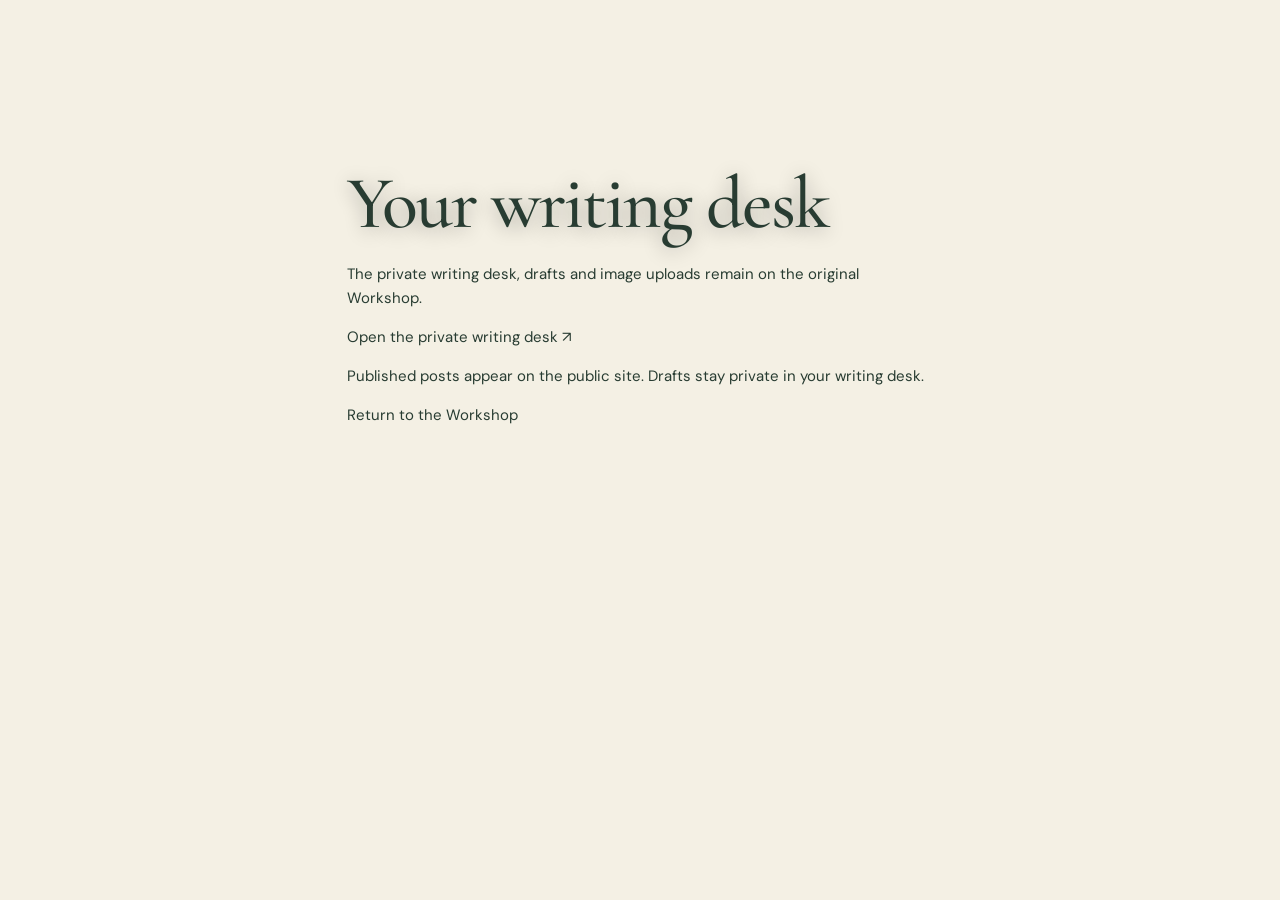
==== editor/index.html @ 665b2588 "Restore Workshop gallery and public reader without archived posts" ====
<!doctype html><html lang="en"><meta charset="utf-8"><meta name="viewport" content="width=device-width,initial-scale=1"><title>Writing desk — Benson's Workshop</title><link rel="stylesheet" href="../style.css"><main style="max-width:650px;margin:15vh auto;padding:2rem"><h1>Your writing desk</h1><p>The private writing desk, drafts and image uploads remain on the original Workshop.</p><p><a href="https://bensons-workshop.bensonlee5.chatgpt.site/editor">Open the private writing desk ↗</a></p><p>Published posts appear on the public site. Drafts stay private in your writing desk.</p><p><a href="../">Return to the Workshop</a></p></main></html>
---- style.css ----
@import url('https://fonts.googleapis.com/css2?family=Cormorant+Garamond:ital,wght@0,400;0,500;0,600;1,400;1,500&family=DM+Sans:wght@400;450;500;550;600;650;700&display=swap');
:root{--ink:#171b18;--paper:#ece6d7;--muted:#a8ae9e;--gold:#d6b77a;--line:rgba(210,193,153,.2);--serif:'Cormorant Garamond',Georgia,serif;--sans:'DM Sans',Arial,sans-serif}*{box-sizing:border-box}html{scroll-behavior:smooth;scroll-padding-top:90px}body{margin:0;background:var(--ink);color:var(--paper);font:15px/1.6 var(--sans)}body.modal-open{overflow:hidden}button,a{-webkit-tap-highlight-color:transparent}a{color:inherit;text-decoration:none}button{font:inherit;color:inherit;cursor:pointer}button:focus-visible,a:focus-visible{outline:2px solid var(--gold);outline-offset:6px}button{border:0}svg{display:block}::selection{background:#c8a568;color:#171b18}.skip{position:fixed;left:20px;top:-100px;z-index:100;background:var(--paper);color:var(--ink);padding:12px}.skip:focus{top:10px}.site-header{height:94px;padding:0 5%;display:flex;align-items:center;justify-content:space-between;border-bottom:1px solid var(--line);background:#171b18;position:relative;z-index:10}.wordmark{display:flex;gap:15px;align-items:center;font-size:14px;letter-spacing:2.5px;line-height:1.4}.wordmark small{display:block;font-size:8px;color:var(--gold);letter-spacing:3.5px;margin-top:4px}.brand-star{font:44px var(--serif);color:var(--gold)}nav{display:flex;gap:32px;align-items:center;font-size:12px}nav a:not(.github-link),.text-button{transition:color .2s}.text-button{padding:0;background:none;font-size:12px}nav a:hover,.text-button:hover{color:var(--gold)}nav a span{color:var(--gold);margin-left:8px}.github-link svg{width:20px;height:20px}.github-link{padding-left:25px;border-left:1px solid var(--line)}.room-section{height:calc(100svh - 94px);min-height:650px;max-height:1050px;position:relative;overflow:hidden;background:#2e2d23;isolation:isolate}.room-world{position:absolute;inset:-2.5%;transform:translate3d(var(--mx,0px),var(--my,0px),0) scale(1.035);transition:transform 1s cubic-bezier(.22,.61,.36,1);will-change:transform}.room-world.zoom-sky{transform:scale(1.38) translate(12%,3%)}.room-world.zoom-bench{transform:scale(1.38) translate(0%,-4%)}.room-world.zoom-cabinet{transform:scale(1.38) translate(-12%,2%)}.room-world.zoom-journal{transform:scale(1.38) translate(-7%,-8%)}.room-art{position:absolute;inset:0;background:radial-gradient(ellipse at 70% 45%,#937349 0%,#504938 35%,#23291f 85%);background-image:url('workshop.webp');background-position:center 55%;background-size:cover}.room-shade{position:absolute;inset:0;pointer-events:none;background:linear-gradient(90deg,rgba(11,18,16,.76),transparent 59%),linear-gradient(0deg,rgba(11,18,16,.95),transparent 27%,transparent 65%,rgba(11,18,16,.2));z-index:1}.room-light{position:absolute;inset:0;background:radial-gradient(ellipse at 67% 42%,#ffbf481e,transparent 45%);mix-blend-mode:screen;animation:candle 5s ease-in-out infinite}.intro{position:absolute;top:7%;left:6%;z-index:2;max-width:470px;pointer-events:none}.eyebrow{font-size:9px;font-weight:600;letter-spacing:2.7px;color:var(--gold);margin:0 0 20px}.intro .eyebrow{display:flex;align-items:center;gap:12px}.eyebrow span:not(.un){width:21px;height:1px;background:var(--gold)}h1,h2,h3,p{margin-top:0}h1{font:500 clamp(48px,5.8vw,88px)/.97 var(--serif);letter-spacing:-2px;margin-bottom:23px;text-shadow:0 3px 20px #0005}em{font-weight:400;color:#e1c790}h1 em{font-weight:400}.intro-copy{max-width:290px;font-size:12px;line-height:1.9;color:#d0cfbe}.hotspots{position:absolute;inset:0;z-index:3;pointer-events:none}.hotspot{position:absolute;display:flex;align-items:center;gap:12px;background:none;text-align:left;padding:10px;pointer-events:auto;filter:drop-shadow(0 2px 12px #0009);transition:transform .3s}.hotspot:hover{transform:translateY(-5px)}.beacon{display:grid;place-items:center;width:38px;height:38px;flex:none;border:1px solid #d6b77ab0;border-radius:50%;color:#ffdf99;background:#28362bbb;font-size:21px;box-shadow:0 0 0 7px #d6b77a0f;animation:beacon 4s ease-in-out infinite;backdrop-filter:blur(8px)}.hotspot-label{background:#16221bdb;border:1px solid #d6b77a55;backdrop-filter:blur(12px);padding:10px 14px;font:500 20px/1.2 var(--serif);white-space:nowrap;box-shadow:0 6px 25px #0003}.hotspot-label small{font:500 7px var(--sans);letter-spacing:1.8px;display:block;color:#d6b77a;margin-bottom:5px}.hotspot-label b{font:13px var(--sans);margin-left:15px;color:var(--gold)}.sky{top:48%;left:12%}.bench{top:68%;left:39%}.cabinet{top:36%;right:6%}.book{top:78%;right:6%}.cabinet .beacon{animation-delay:1s}.bench .beacon{animation-delay:2s}.book .beacon{animation-delay:3s}.room-bottom{position:absolute;bottom:25px;left:6%;right:6%;z-index:4;display:flex;justify-content:space-between;align-items:center;font-size:10px;color:#d5d4c4;letter-spacing:.4px}.hint-dot{display:inline-block;height:5px;width:5px;background:#c8c9a6;border-radius:100%;margin-right:8px;box-shadow:0 0 6px #fff8}.room-controls{display:flex;align-items:center;gap:22px}.room-controls a span{margin-left:16px;color:var(--gold)}#motion-toggle{background:none;color:inherit;font-size:10px;padding:10px}#motion-toggle span{margin-right:6px}.tiny-divider{height:16px;width:1px;background:var(--line)}.coordinates{position:absolute;bottom:83px;left:6%;z-index:2;color:#d7cdbd66;font:8px/1.8 var(--sans);letter-spacing:2px}.dust{position:absolute;inset:0;overflow:hidden}.dust i{position:absolute;width:3px;height:3px;background:#ffe5ad;border-radius:50%;opacity:0;animation:drift 12s linear infinite;left:20%;top:70%}.dust i:nth-child(2){left:40%;top:40%;animation-delay:2s}.dust i:nth-child(3){left:55%;top:80%;animation-delay:5s}.dust i:nth-child(4){left:75%;top:60%;animation-delay:3s}.dust i:nth-child(5){left:62%;top:40%;animation-delay:8s}.dust i:nth-child(6){left:30%;top:90%;animation-delay:1s}.dust i:nth-child(7){left:82%;top:75%;animation-delay:9s}.dust i:nth-child(8){left:12%;top:35%;animation-delay:7s}.dust i:nth-child(9){left:45%;top:60%;animation-delay:10s}.dust i:nth-child(10){left:90%;top:35%;animation-delay:4s}@keyframes drift{0%{opacity:0;transform:translate(0,0)}20%,60%{opacity:.5}100%{opacity:0;transform:translate(45px,-170px)}}@keyframes beacon{50%{box-shadow:0 0 0 10px #d6b77a04,0 0 20px #d6b77a22}}@keyframes candle{50%{opacity:.5}}.page-section{padding:95px 7%;scroll-margin-top:0}.section-head{display:flex;justify-content:space-between;align-items:flex-end;margin-bottom:38px}.section-head h2{font:500 49px/1.1 var(--serif);margin:0}.section-head h2 span{color:var(--gold)}.section-head p:last-child{font-size:12px;color:var(--muted);margin:0;line-height:1.8}.section-head .eyebrow{margin-bottom:15px}.project-grid{display:grid;grid-template-columns:repeat(3,minmax(0,1fr));gap:20px}.project-card{background:#20271f;border:1px solid var(--line);position:relative;overflow:hidden;transition:transform .3s,border-color .3s}.project-card:hover{transform:translateY(-5px);border-color:#d6b77a88}.project-card button{display:block;width:100%;text-align:left;background:none;padding:0}.artifact{height:196px;position:relative;overflow:hidden;display:grid;place-items:center;background:radial-gradient(ellipse at 50% 65%,#53694b44,transparent 65%)}.artifact svg{width:155px;height:155px;color:var(--gold);transition:transform .7s}.project-card:hover .artifact svg{transform:rotate(-5deg) scale(1.06)}.artifact::after{content:'';position:absolute;inset:13px;border:1px solid #cfb77a0d}.artifact-num{position:absolute;top:23px;left:25px;font:10px var(--serif);color:#c8b67b80}.artifact-kind{position:absolute;bottom:17px;right:23px;font-size:7px;letter-spacing:2px;color:#c8b67b77}.card-copy{padding:25px 27px 28px;border-top:1px solid var(--line)}.card-copy .category{font-size:8px;letter-spacing:2px;color:var(--gold);text-transform:uppercase}.card-copy h3{font:500 30px var(--serif);margin:8px 0 10px;display:flex;justify-content:space-between;align-items:center}.card-copy h3 span{font:16px var(--sans);color:var(--gold)}.card-copy p{font-size:12px;line-height:1.8;color:#b7bdac;min-height:64px;margin-bottom:20px}.card-meta{display:flex;align-items:center;gap:8px;font-size:9px;color:#899684}.card-meta i{width:5px;height:5px;border-radius:50%;background:var(--gold)}.journal-section{display:grid;grid-template-columns:1fr 1.5fr;gap:9%;background:#e9e3d4;color:#2b3026;position:relative}.journal-section .eyebrow{color:#827048}.journal-intro h2{font:500 65px/.95 var(--serif);letter-spacing:-1px;margin-bottom:28px}.journal-intro h2 em{color:#7b6542}.journal-intro p:not(.eyebrow){font-size:12px;line-height:1.9;color:#747463}.journal-flourish{font:65px var(--serif);color:#a48a59}.note-row{display:grid;grid-template-columns:38px 1fr 20px;gap:16px;padding:25px 0 28px;border-top:1px solid #786b4833;text-align:left;background:none;width:100%;color:#2b3026}.note-row:last-child{border-bottom:1px solid #786b4833}.note-row:hover h3{color:#9a7437}.note-index{font:italic 22px var(--serif);color:#948567}.note-category{display:block;font-size:8px;letter-spacing:1.8px;text-transform:uppercase;color:#82704d;margin-bottom:10px}.note-row h3{font:500 30px/1.05 var(--serif);margin:0 0 10px;transition:color .2s}.note-row p{font-size:11px;line-height:1.8;color:#777764;margin:0}.note-arrow{color:#80704c;font-size:18px}footer{padding:35px 7%;display:flex;align-items:center;gap:35px;font-size:10px;color:var(--muted)}.footer-brand{font:25px var(--serif);color:var(--paper)}.footer-brand span{color:var(--gold);padding-left:15px}footer p{flex:1;margin:0}.back-top{border:1px solid var(--line);width:35px;height:35px;display:grid;place-items:center;color:var(--gold)}dialog{width:min(820px,calc(100% - 40px));max-height:88svh;padding:0;border:1px solid #b7996266;background:#e9e3d4;color:#293125;box-shadow:0 30px 150px #000a;overflow:auto;overscroll-behavior:contain}dialog::backdrop{background:#0a140ec9;backdrop-filter:blur(8px)}dialog[open]{animation:enter .5s cubic-bezier(.2,.7,.1,1)}@keyframes enter{from{opacity:0;transform:translateY(25px) scale(.97)}to{opacity:1;transform:none}}.dialog-top{position:sticky;top:0;z-index:1;background:#e9e3d4;display:flex;justify-content:space-between;align-items:center;padding:22px 35px;border-bottom:1px solid #82734c33}.dialog-top .eyebrow{margin:0;color:#80704a;font-size:8px}.dialog-top button{width:36px;height:36px;background:transparent;border:1px solid #8a795644;font-size:16px}.dialog-top button:hover{background:#d8ccb5}#dialog-body{padding:38px 48px 48px}#dialog-title{font:500 52px/1.05 var(--serif);margin:0 0 24px;letter-spacing:-.5px}.dialog-intro{font-size:14px;color:#646856;line-height:1.9;margin-bottom:28px}.dialog-project{padding:24px 0;border-top:1px solid #82734c33}.dialog-project h3{font:500 31px var(--serif);margin-bottom:8px}.dialog-project p{font-size:13px;line-height:1.8;color:#656b5b;margin-bottom:18px}.link-row{display:flex;gap:10px;flex-wrap:wrap}.source-link{display:inline-flex;align-items:center;gap:18px;background:#273e31;color:#e7e3cf;padding:11px 18px;font-size:10px}.source-link.secondary{background:transparent;border:1px solid #8a795666;color:#384432}.source-link:hover{background:#40533b;color:#fff}.article-copy h3{font:600 27px var(--serif);margin:30px 0 12px}.article-copy p,.article-copy li{font-size:14px;line-height:1.9;color:#56604e}.article-copy ul{padding-left:20px}.article-source{font-size:10px;color:#7d765f;border-top:1px solid #82734c33;padding-top:20px;margin-top:30px}.article-source a{text-decoration:underline;text-underline-offset:3px}.mini-note{background:none;border:0;border-top:1px solid #82734c33;padding:22px 0;text-align:left;display:block;width:100%;font:500 28px var(--serif)}.mini-note small{display:block;font:9px var(--sans);letter-spacing:1px;color:#827048;margin-bottom:8px}.motion-paused *, .motion-paused *::before,.motion-paused *::after{animation-play-state:paused!important}.motion-paused .room-world{transform:none;transition:none}.motion-paused{scroll-behavior:auto}@media(min-width:1500px){.intro{top:10%}.room-art{background-position:center 55%}}@media(max-width:1000px){.project-grid{grid-template-columns:repeat(2,minmax(0,1fr))}.hotspot-label{font-size:17px;padding:9px 11px}.hotspot-label small{font-size:6px;letter-spacing:1.4px}.sky{left:5%;top:52%}.bench{left:31%;top:73%}.cabinet{right:3%;top:40%}.book{right:3%;top:85%}.room-section{min-height:710px}.room-bottom{bottom:17px}.coordinates{bottom:95px}.room-hint{font-size:9px}.intro{top:8%}h1{font-size:65px}.journal-section{gap:6%}.journal-intro h2{font-size:57px}}@media(max-width:640px){html{scroll-padding-top:25px}.site-header{height:78px;padding:0 6%}.wordmark{font-size:11px;letter-spacing:1.8px;gap:9px}.brand-star{font-size:31px}.wordmark small{font-size:6px;letter-spacing:2.3px}.site-header nav{gap:18px;font-size:10px}.site-header nav a:first-child{display:none}.site-header nav .text-button{font-size:10px}.github-link{padding-left:0;border:0}.github-link svg{width:17px;height:17px}.room-section{height:calc(100svh - 78px);min-height:690px;max-height:900px}.room-art{background-size:auto 105%;background-position:54% 65%}.room-shade{background:linear-gradient(180deg,#0c171588,transparent 55%,#0c1715 100%),linear-gradient(90deg,#0c171555,transparent)}.intro{left:7%;top:6%;right:7%}h1{font-size:57px;letter-spacing:-1.8px;margin-bottom:18px}.intro .eyebrow{font-size:7px;letter-spacing:2px;margin-bottom:17px}.intro-copy{font-size:11px;max-width:240px;line-height:1.8}.sky{top:43%;left:5%}.bench{top:64%;left:4%}.cabinet{top:53%;right:3%}.book{top:76%;right:3%}.beacon{width:31px;height:31px;font-size:18px}.hotspot{gap:9px;padding:9px}.hotspot-label{font-size:18px;padding:10px 12px;max-width:250px}.hotspot-label small{font-size:6px}.hotspot-label b{margin-left:8px}.room-bottom{left:7%;right:7%;bottom:15px;align-items:flex-start;gap:12px;flex-direction:column}.room-controls{justify-content:space-between;width:100%;gap:12px}.room-controls a{font-size:9px}.room-hint{font-size:8px}.coordinates{display:none}.page-section{padding:58px 7%}.section-head{display:block;margin-bottom:28px}.section-head h2{font-size:40px}.section-head p:last-child{margin-top:18px;font-size:11px}.section-head p:last-child br{display:none}.project-grid{grid-template-columns:1fr;gap:16px}.project-card button{display:grid;grid-template-columns:32% 68%;height:100%}.artifact{height:100%;min-height:185px}.artifact svg{width:96px;height:96px}.artifact-num{top:16px;left:15px}.artifact-kind{display:none}.card-copy{padding:24px 18px;border-top:0;border-left:1px solid var(--line)}.card-copy h3{font-size:26px}.card-copy p{font-size:11px;min-height:0;margin-bottom:13px}.card-copy .category{font-size:6px;letter-spacing:1.3px}.journal-section{grid-template-columns:1fr;gap:20px}.journal-intro h2{font-size:49px}.journal-intro h2 br{display:none}.journal-flourish{display:none}.journal-intro p:not(.eyebrow){font-size:11px}.note-row{grid-template-columns:25px 1fr 18px;gap:9px;padding:24px 0}.note-row h3{font-size:28px}footer{padding:30px 7%;gap:18px;flex-wrap:wrap}.footer-brand{font-size:23px}footer p{display:none}footer>a:nth-last-child(2){margin-left:auto;font-size:9px}.back-top{display:none}dialog{width:calc(100% - 20px);max-height:92svh}.dialog-top{padding:14px 22px}#dialog-body{padding:30px 25px 35px}#dialog-title{font-size:42px}.dialog-intro{font-size:13px}.article-copy p,.article-copy li{font-size:13px}}@media(prefers-reduced-motion:reduce){html{scroll-behavior:auto}*,*::before,*::after{animation:none!important;transition:none!important}.room-world{transform:none!important}}
.all-link{display:flex;height:100%;min-height:350px;flex-direction:column;padding:30px;background:radial-gradient(ellipse at 70% 20%,#64724b20,transparent 70%)}.all-star{font:62px var(--serif);color:var(--gold);margin:5px 0 12px}.all-link h3{font:500 35px/1.05 var(--serif);margin-bottom:18px}.all-link p{font-size:11px;color:var(--muted)}.all-link .eyebrow{font-size:7px;letter-spacing:2px}.all-cta{font-size:10px;color:var(--gold);margin-top:auto;padding-top:15px}.all-cta b{float:right;font-size:16px}.tech-tags{display:flex;flex-wrap:wrap;gap:7px;margin:0 0 25px}.tech-tags span{font-size:9px;border:1px solid #8a795655;padding:5px 9px;color:#6d715d}.project-caveat{font-size:10px!important;margin-top:22px!important;margin-bottom:0!important;color:#777b6a!important}#dialog-body>.dialog-project{border-top:0;padding-top:0}@media(max-width:640px){.all-link{min-height:220px;padding:25px}.all-star{position:absolute;right:30px;top:35px;font-size:95px;opacity:.45}.all-link h3{font-size:32px}.all-link .eyebrow{margin-bottom:23px}.all-link p{margin-bottom:12px}}
@media(max-width:640px){.room-world.zoom-sky .room-art{background-position:12% 65%}.room-world.zoom-cabinet .room-art,.room-world.zoom-journal .room-art{background-position:90% 65%}.room-art{transition:background-position 1s ease}.room-world.zoom-sky,.room-world.zoom-cabinet,.room-world.zoom-journal{transform:scale(1.08)}}
.room-section{touch-action:pan-y;cursor:grab}.room-section.dragging{cursor:grabbing}.room-world{transition:none!important;will-change:transform}.room-art{background-size:100% 100%!important;background-position:center!important}.room-world.zoom-sky,.room-world.zoom-bench,.room-world.zoom-cabinet,.room-world.zoom-journal{transition:filter .4s!important}.hotspot{transition:opacity .3s;cursor:pointer}.hotspot-label{max-width:270px}.view-controls{position:absolute;left:50%;bottom:75px;transform:translateX(-50%);z-index:4;display:flex;align-items:center;background:#16221bcf;backdrop-filter:blur(8px);border:1px solid #d6b77a66}.view-controls button{background:transparent;font-size:10px;padding:10px 14px;color:#e7d1a7}.view-controls button:first-child,.view-controls button:last-child{font-size:17px}.view-controls #room-reset{min-width:135px;border-inline:1px solid #d6b77a33}.orbit-instrument{position:absolute;left:14.5%;top:38%;width:116px;height:116px;transform:translate(-50%,-50%);opacity:.45;pointer-events:none}.orbit-instrument span{position:absolute;inset:0;border:1px solid #edc27688;border-radius:50%;transform:rotate(-25deg) scaleX(.5);animation:orbit 12s linear infinite}.orbit-instrument span:nth-child(2){animation-delay:-4s;transform:scaleY(.4)}.orbit-instrument span:nth-child(3){animation-delay:-8s}.room-world[data-hover="sky"] .orbit-instrument{opacity:1;filter:drop-shadow(0 0 10px #f2c168)}.lantern-glow{position:absolute;left:67%;top:27%;width:140px;height:160px;background:radial-gradient(ellipse,#ffce783b,transparent 65%);animation:candle 3s infinite;pointer-events:none}@keyframes orbit{to{transform:rotate(335deg) scaleX(.5)}}.room-world[data-hover="bench"] .room-light{opacity:1;filter:brightness(1.5)}.journal-load-error{font-size:11px;color:#8a7551}.blog-prose{font:17px/1.85 Georgia,serif}.blog-prose img{max-width:100%;height:auto}.blog-prose .post-cover{width:100%;aspect-ratio:16/9;object-fit:cover;margin-bottom:25px}.blog-prose h2:not(#dialog-title){font:500 34px var(--serif)}.blog-prose h3{font:500 29px var(--serif)}.blog-prose blockquote{border-left:3px solid #a68b57;margin-left:0;padding-left:20px;color:#68745c}.blog-prose pre{padding:20px;background:#dddccf;overflow-x:auto;font-size:12px}.blog-prose a{text-decoration:underline;color:#35614b}.post-date{font:10px var(--sans);color:#82704a;text-transform:uppercase;letter-spacing:1px}.writing-link{color:var(--gold)}@media(max-width:640px){.intro{pointer-events:none;top:4%}.intro-copy{font-size:10px;max-width:200px}h1{font-size:48px}.view-controls{bottom:94px}.coordinates{display:none}.hotspot-label{font-size:16px;max-width:220px}.hotspot-label small{font-size:6px}.site-header nav{gap:12px}.site-header nav .text-button{display:none}.site-header .writing-link{font-size:9px}.room-shade{pointer-events:none}.blog-prose{font-size:15px}}
.motion-paused .room-world{transform:translate(calc(-50% + var(--scene-pan,0px)),-50%)!important}@media(prefers-reduced-motion:reduce){.room-world{transform:translate(calc(-50% + var(--scene-pan,0px)),-50%)!important}}
/* Selected art direction: luminous surreal garden. */
:root{--ink:#f4f0e4;--paper:#283c32;--muted:#6d7764;--gold:#8c693c;--line:rgba(78,99,70,.22)}
body{background:#f4f0e4;color:#283c32}.site-header{background:#f4f0e4;border-bottom:1px solid #536b4930}.wordmark small,.brand-star{color:#817044}.site-header nav{color:#455644}.site-header nav a:hover{color:#986b38}.github-link{border-color:#536b4930}.room-section{background:#f0e5cb}.room-shade{background:linear-gradient(90deg,#f9f4e5db 0%,#f9f4e57a 20%,transparent 45%),linear-gradient(0deg,#f4f0e4f5,transparent 20%,transparent 85%,#f4f0e428)}.intro{top:6%;max-width:450px}.intro .eyebrow{color:#685e37;font-weight:700}.intro h1{font-size:clamp(48px,5.1vw,76px);color:#294235;text-shadow:0 2px 15px #fff9}.intro h1 em{color:#73648a}.intro-copy{color:#344b3d;text-shadow:0 1px 8px #fff9;font-weight:500;max-width:265px}.hotspot-label{background:#fff9e9ed;border:1px solid #76916cac;color:#2d4b38;box-shadow:0 4px 15px #5d6d4828}.hotspot-label small{color:#796338}.hotspot-label b{color:#6d8065}.beacon{background:#f7f1e8e6;border-color:#8d9874;color:#6e5a37;box-shadow:0 0 0 7px #f9f6e53a}.hotspot{filter:drop-shadow(0 2px 7px #31482a20)}.view-controls{background:#faf6e8e8;border:1px solid #6d835c70;box-shadow:0 4px 20px #55674220}.view-controls button{color:#38553d}.view-controls #room-reset{border-color:#6d835c40}.room-bottom{color:#354b38}.hint-dot{background:#657b51;box-shadow:0 0 5px #eff5d4}.coordinates{color:#49624390}.room-controls a span{color:#566c44}.tiny-divider{background:#6d835c50}.room-light{background:radial-gradient(ellipse at 42% 35%,#ffefb145,transparent 50%);mix-blend-mode:soft-light}.lantern-glow{left:36%;top:27%;background:radial-gradient(ellipse,#fff3cb62,transparent 65%)}.orbit-instrument{left:17.5%;top:35%;width:230px;height:135px;opacity:.35}.orbit-instrument span{border-color:#dcecfca8}.room-world[data-hover="sky"] .orbit-instrument{filter:drop-shadow(0 0 8px #c6eaff);opacity:1}.dust i{background:#e6d8f2;box-shadow:0 0 5px #fff}.collection{background:#f4f0e4}.section-head p:last-child{color:#6d7764}.project-card{background:#edf0e3;border-color:#76916c40}.project-card:hover{border-color:#749060}.artifact{background:radial-gradient(ellipse at 50% 60%,#bfd0b94d,transparent 75%)}.artifact svg{color:#8b7448}.artifact-num{color:#6c805a99}.artifact-kind{color:#61744980}.artifact::after{border-color:#61744914}.card-copy{border-color:#76916c40}.card-copy h3{color:#354c38}.card-copy p{color:#69755f}.card-copy .category{color:#7e693f}.card-meta{color:#758369}.card-meta i{background:#9aab7f}.all-link{background:radial-gradient(ellipse at 80% 20%,#cdbfdc44,transparent 75%)}.all-link h3{color:#4c5f47}.all-star{color:#a98e6c}.all-cta{color:#617b50}.journal-section{background:#e6e7dd}.journal-intro h2 em{color:#77678d}.journal-intro p:not(.eyebrow){color:#67725e}.note-row{border-color:#7c8a6c40}.note-row:hover h3{color:#766487}footer{background:#f4f0e4;border-top:1px solid #76916c33;color:#6d7764}.footer-brand{color:#3b533f}.footer-brand span{color:#897547}.back-top{color:#5d744e}.writing-link{color:#77658a}.skip{background:#294235;color:#fff9e9}::selection{background:#d9c9e2;color:#233c2b}
@media(max-width:640px){.room-shade{background:linear-gradient(180deg,#f8f3e3ed 0%,#f8f3e38c 26%,transparent 46%,transparent 75%,#f4f0e4 100%)}.intro{top:4%;left:7%;right:7%}.intro h1{font-size:48px}.intro-copy{max-width:220px;color:#3b5140}.intro .eyebrow{color:#73633b}.hotspot-label{background:#fff9e9f5}.view-controls{bottom:95px}.room-bottom{color:#354b38}.orbit-instrument{width:230px;height:135px}.card-copy{border-color:#76916c40}.site-header nav .writing-link{color:#77658a}}
/* Living paint: the visual effects share the backdrop's own coordinate system. */
.living-painting{position:absolute;inset:0;width:100%;height:100%;pointer-events:none;overflow:visible}.orbit-instrument,.lantern-glow{display:none}.paint-rays{animation:paint-breathe 13s ease-in-out infinite;transform-origin:50% 0}.water-orbit{transform-origin:293px 330px;animation:water-turn 18s linear infinite;stroke-dasharray:280 60 80 30}.orbit-two{animation-direction:reverse;animation-duration:25s}.sky-sparks{animation:paint-breathe 5s ease-in-out infinite}.water-reflection{transform-origin:297px 412px;animation:water-expand 6s ease-in-out infinite}.heart-glow{opacity:.3;animation:paint-breathe 5s ease-in-out infinite}.flower-turn{animation:flower-turn 32s linear infinite}.growing-vine{stroke-dasharray:6 9;animation:vine-flow 8s linear infinite;opacity:.55}.tiny-constellation{animation:paint-breathe 8s ease-in-out infinite}.cabinet-ring{transform-origin:1518px 531px;animation:water-expand 9s ease-in-out infinite;opacity:.5}.flying-page{animation:page-float 7s ease-in-out infinite;transform-box:fill-box;transform-origin:center}.page-two{animation-delay:-2s}.page-three{animation-delay:-4s}.petal{animation:petal-float 14s ease-in-out infinite;transform-box:fill-box;transform-origin:center}.p2{animation-delay:-5s;animation-duration:17s}.p3{animation-delay:-8s}.p4{animation-delay:-11s;animation-duration:19s}.sky-magic,.bench-magic,.cabinet-magic,.journal-magic{opacity:.5;transition:opacity .5s,filter .5s}.room-world[data-hover="sky"] .sky-magic,.room-world[data-hover="bench"] .bench-magic,.room-world[data-hover="cabinet"] .cabinet-magic,.room-world[data-hover="journal"] .journal-magic{opacity:1;filter:drop-shadow(0 0 8px #fff3cb)}.room-world[data-hover="sky"] .water-orbit{stroke-width:7}.room-world[data-hover="bench"] .heart-glow{opacity:1}.room-world[data-hover="cabinet"] .tiny-constellation{stroke-width:3}.room-world[data-hover="journal"] .flying-page{fill:#fffef2;stroke-width:2}.hotspot[data-active="true"] .beacon{background:#fffae4;box-shadow:0 0 0 12px #fff7c24d,0 0 35px #fff7c2}.hotspot[data-active="true"] .hotspot-label{border-color:#a48bad;background:#fffaf4}.room-world{--pointer-x:0px;--pointer-y:0px}.paint-rays{translate:var(--pointer-x) var(--pointer-y)}
@keyframes paint-breathe{0%,100%{opacity:.35}50%{opacity:.9}}@keyframes water-turn{from{transform:rotate(-12deg);stroke-dashoffset:0}50%{transform:rotate(10deg)}to{transform:rotate(-12deg);stroke-dashoffset:-450}}@keyframes water-expand{0%,100%{transform:scale(.92);opacity:.2}50%{transform:scale(1.08);opacity:.65}}@keyframes flower-turn{to{transform:rotate(360deg)}}@keyframes vine-flow{to{stroke-dashoffset:-90}}@keyframes page-float{0%,100%{transform:translate(0,0) rotate(-5deg)}50%{transform:translate(-8px,-18px) rotate(8deg)}}@keyframes petal-float{0%,100%{transform:translate(0,0) rotate(-10deg);opacity:.2}50%{transform:translate(35px,-45px) rotate(70deg);opacity:.85}}
.artifact{height:auto;aspect-ratio:3/2;background:#e7e8d8}.project-painting{width:100%;height:100%;display:block;object-fit:cover;transition:transform 1.3s cubic-bezier(.2,.6,.3,1),filter .8s}.project-card:is(:hover,:focus-within) .project-painting{transform:scale(1.045);filter:saturate(1.12)}.artifact::after{inset:10px;border-color:#fff9df80;pointer-events:none}.artifact-num{z-index:1;top:18px;left:19px;background:#fff9e7db;color:#4e6149;padding:3px 8px;border-radius:20px}.artifact-kind{z-index:1;color:#fffef1;text-shadow:0 1px 5px #283a25;letter-spacing:2px}.detail-painting{display:block;width:100%;height:auto;aspect-ratio:3/2;object-fit:cover;margin:0 0 25px;border:7px solid #fff9e9;box-shadow:0 5px 20px #53634018}.dialog-project .detail-painting{max-height:330px}.dialog-project h3{margin-top:10px}.dialog-project{padding-top:28px}.project-card button:focus-visible{outline-offset:-5px;outline-color:#6f517e}.all-link{min-height:100%}
@media(max-width:640px){.project-card button{display:block}.artifact{height:auto;min-height:0;aspect-ratio:3/2}.card-copy{border-left:0;border-top:1px solid var(--line);padding:22px}.artifact-kind{display:block;font-size:7px}.card-copy h3{font-size:30px}.card-copy .category{font-size:8px}.card-copy p{font-size:12px}.detail-painting{border-width:4px}.all-link{min-height:230px}.hotspot-label{white-space:normal;min-width:140px;max-width:190px}.hotspot-label b{display:none}}
.motion-paused .project-painting,.motion-paused .living-painting *{transition:none!important}.motion-paused .paint-rays{translate:0 0}@media(prefers-reduced-motion:reduce){.paint-rays{translate:0 0!important}.project-card:hover .project-painting{transform:none}}
.scene-asleep *{animation-play-state:paused!important}
.hotspot.label-left{flex-direction:row-reverse}.hotspot.label-left .hotspot-label{text-align:right}
.motion-paused dialog[open]{animation:none!important}
.hotspot-label{min-width:0;white-space:normal}
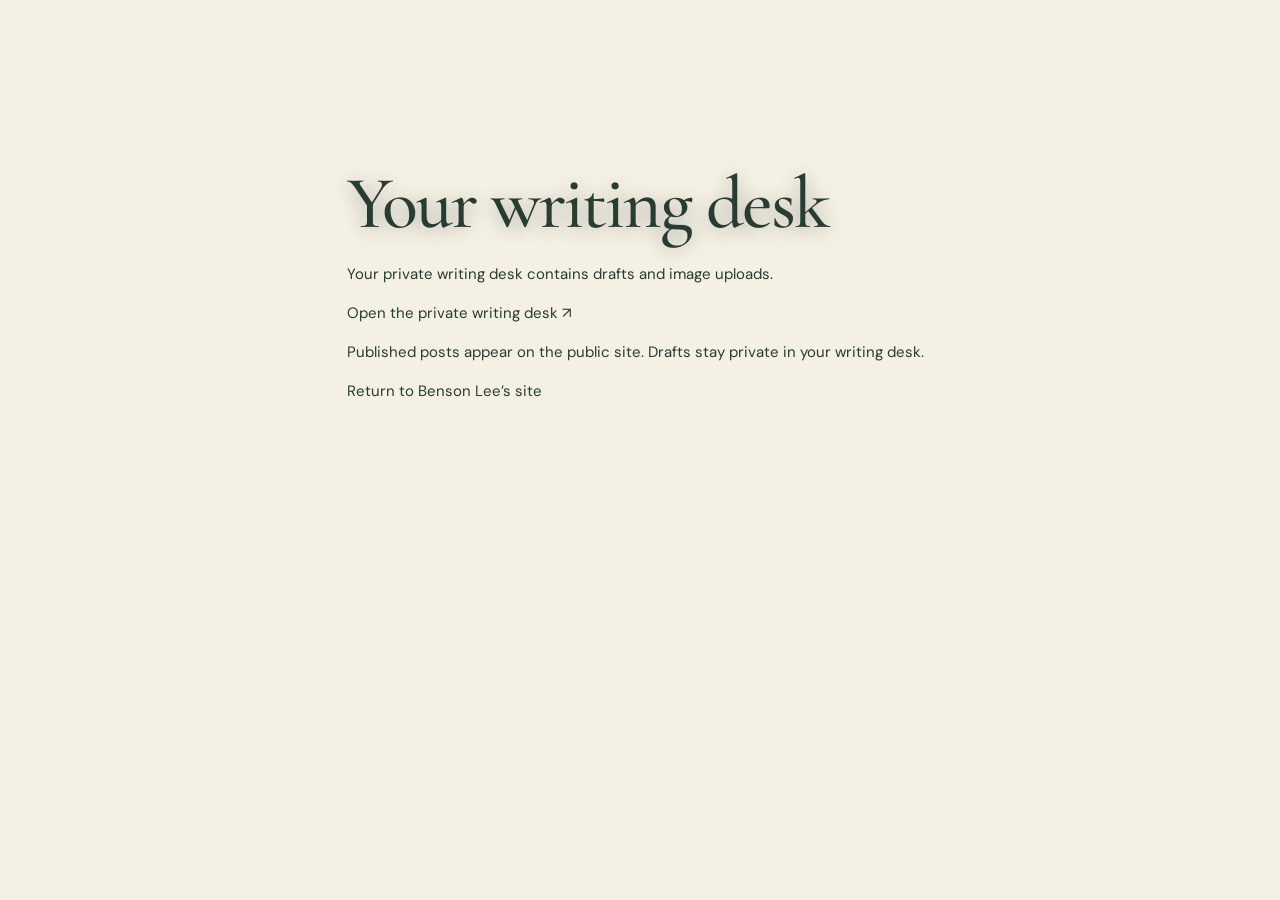
==== commit eb93086d: "Simplify personal site copy and link Crosswalk travel guide" ====
--- a/editor/index.html
+++ b/editor/index.html
@@ -1 +1 @@
-<!doctype html><html lang="en"><meta charset="utf-8"><meta name="viewport" content="width=device-width,initial-scale=1"><title>Writing desk — Benson's Workshop</title><link rel="stylesheet" href="../style.css"><main style="max-width:650px;margin:15vh auto;padding:2rem"><h1>Your writing desk</h1><p>The private writing desk, drafts and image uploads remain on the original Workshop.</p><p><a href="https://bensons-workshop.bensonlee5.chatgpt.site/editor">Open the private writing desk ↗</a></p><p>Published posts appear on the public site. Drafts stay private in your writing desk.</p><p><a href="../">Return to the Workshop</a></p></main></html>+<!doctype html><html lang="en"><meta charset="utf-8"><meta name="viewport" content="width=device-width,initial-scale=1"><title>Writing desk — Benson Lee</title><link rel="stylesheet" href="../style.css"><main style="max-width:650px;margin:15vh auto;padding:2rem"><h1>Your writing desk</h1><p>Your private writing desk contains drafts and image uploads.</p><p><a href="https://bensons-workshop.bensonlee5.chatgpt.site/editor">Open the private writing desk ↗</a></p><p>Published posts appear on the public site. Drafts stay private in your writing desk.</p><p><a href="../">Return to Benson Lee’s site</a></p></main></html>
